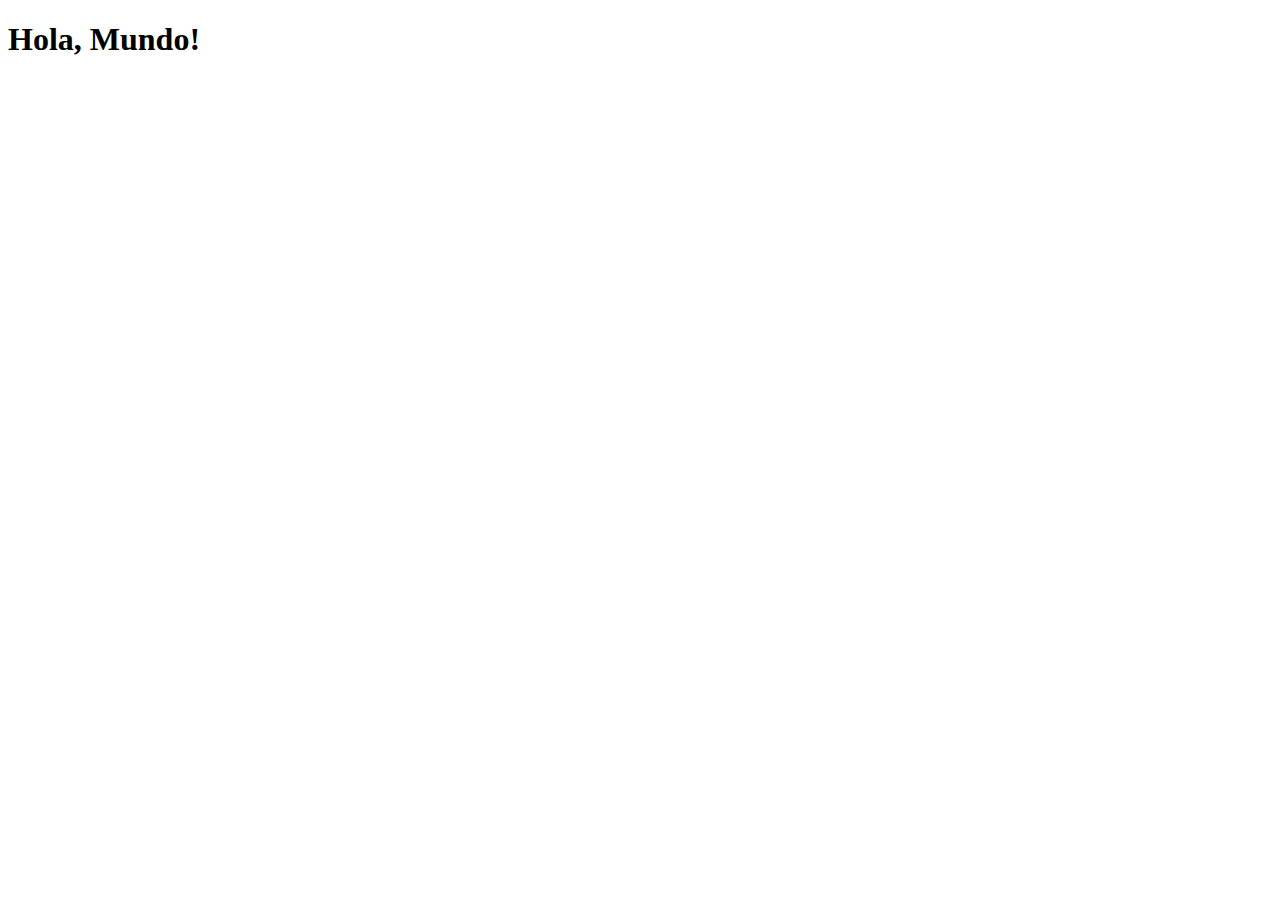
==== index.html @ b5da9712 "Experiment with google adsense" ====
<!doctype html>
<html>
  <head>
    <title>Lesly Paraguay</title>
    <script async src="//pagead2.googlesyndication.com/pagead/js/adsbygoogle.js"></script>
    <script>
       (adsbygoogle = window.adsbygoogle || []).push({
         google_ad_client: "ca-pub-7927110595823834",
         enable_page_level_ads: true
       });
    </script>
  </head>

  <body>
    <h1>Hola, Mundo!</h1>
  </body>
</html>
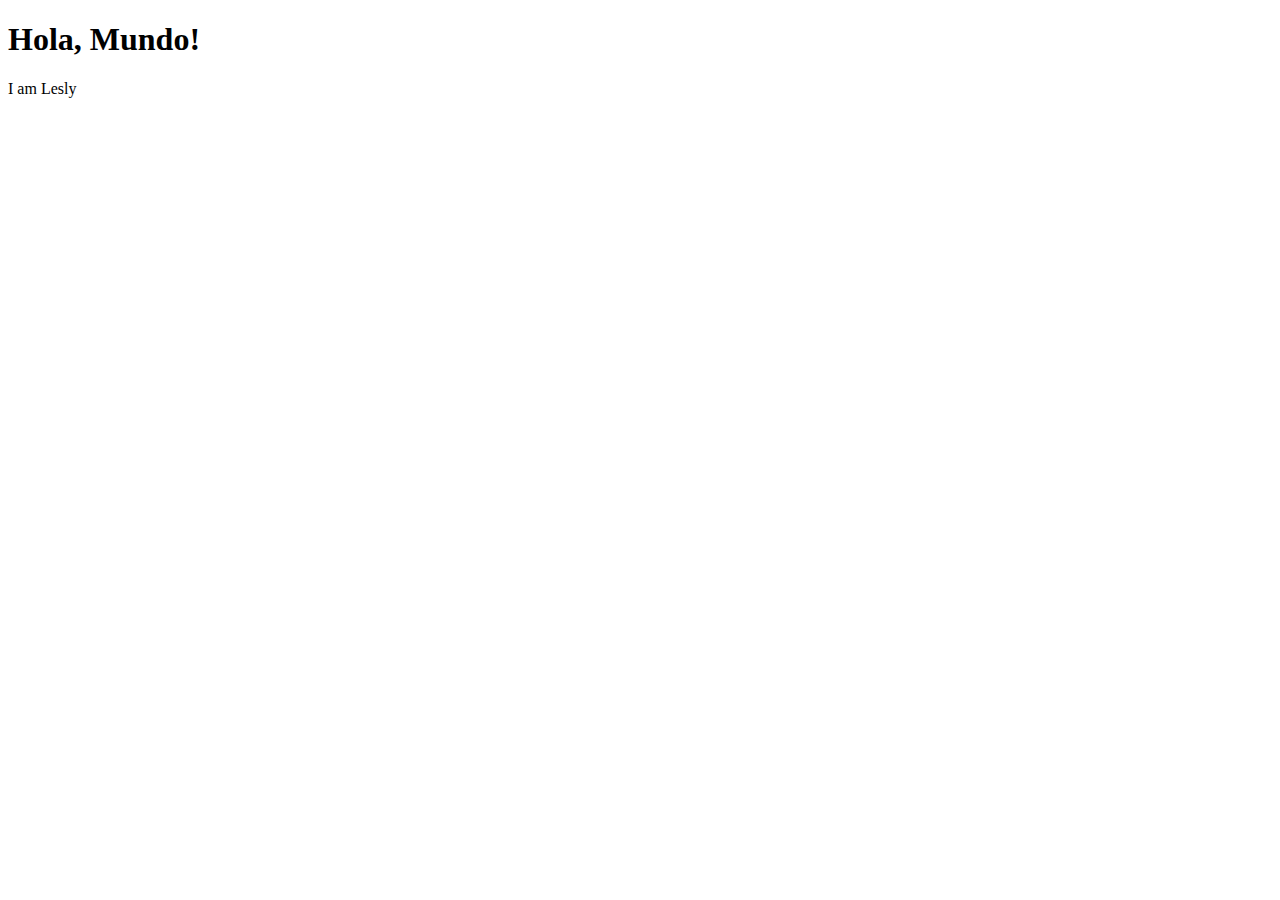
==== commit 89e51301: "Update index.html" ====
--- a/index.html
+++ b/index.html
@@ -13,5 +13,6 @@
 
   <body>
     <h1>Hola, Mundo!</h1>
+    <p> I am Lesly </p>
   </body>
 </html>
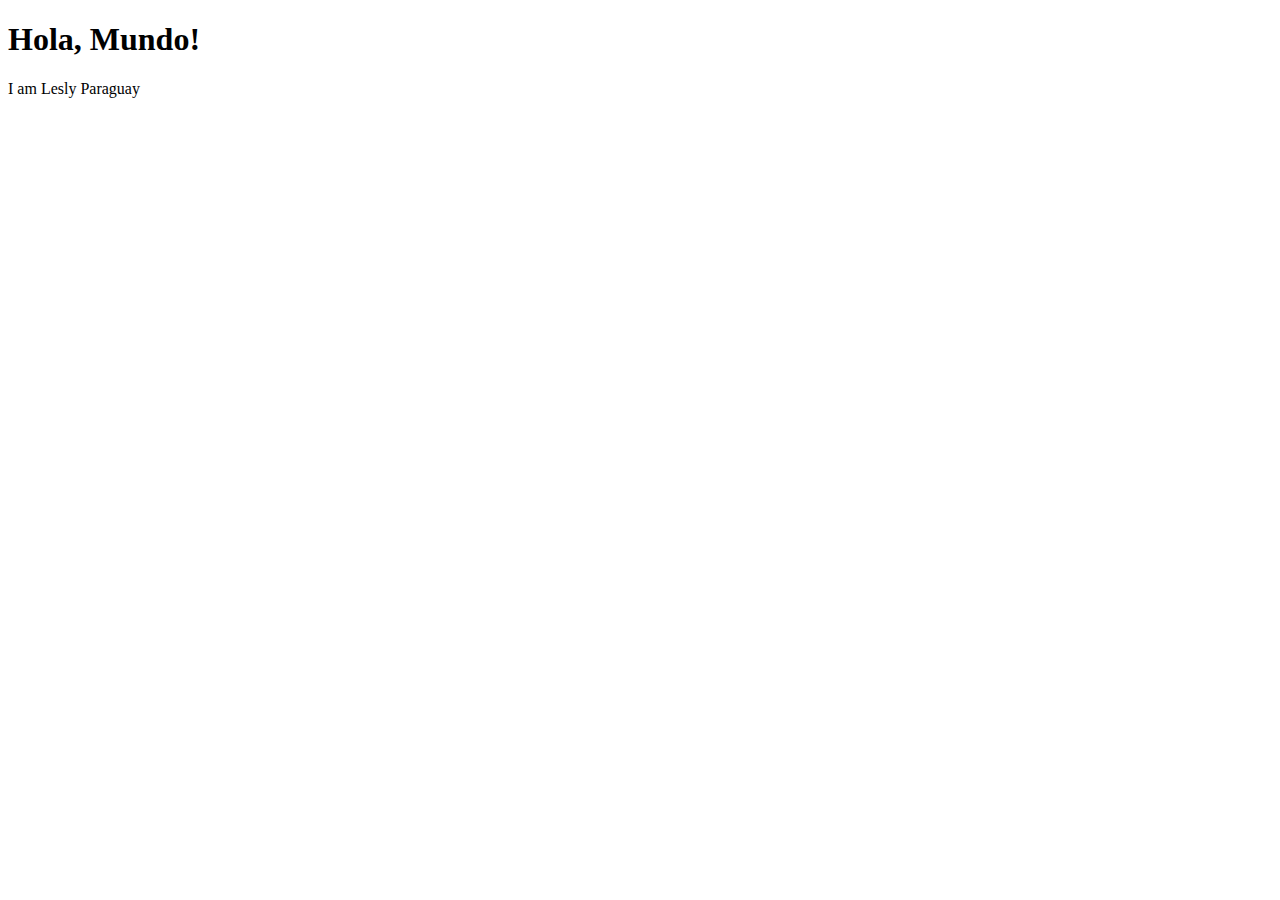
==== commit 6d144b2b: "Agrege apellidos" ====
--- a/index.html
+++ b/index.html
@@ -13,6 +13,6 @@
 
   <body>
     <h1>Hola, Mundo!</h1>
-    <p> I am Lesly </p>
+    <p> I am Lesly Paraguay </p>
   </body>
 </html>
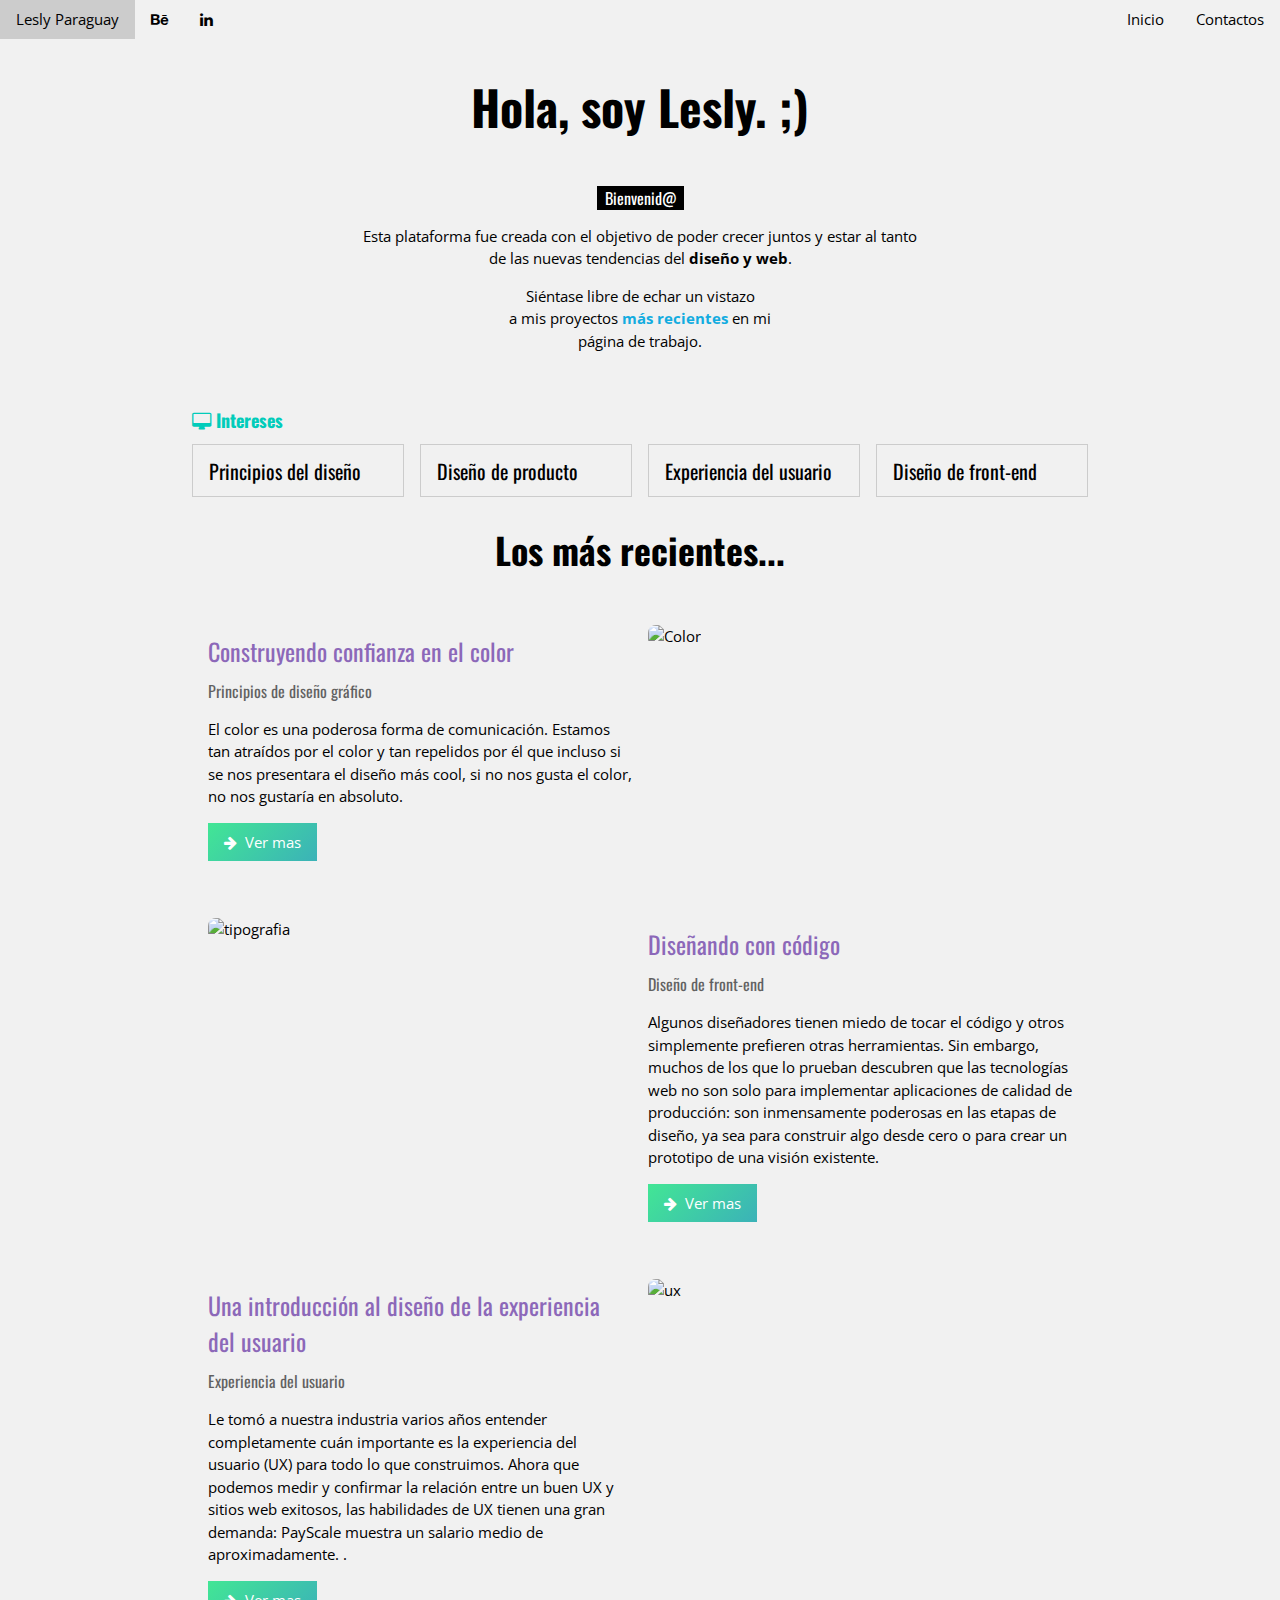
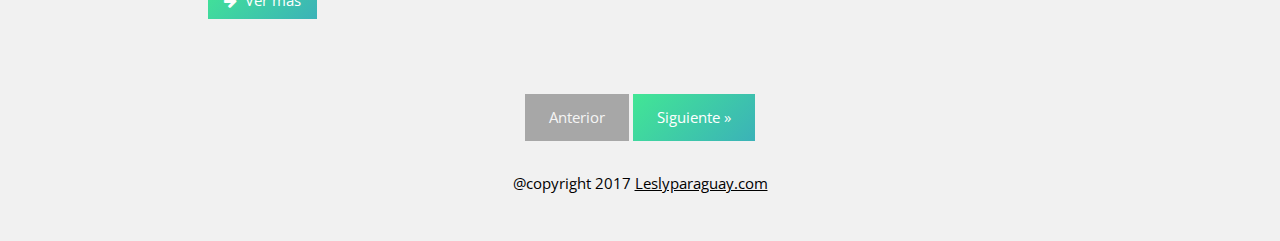
==== commit e8c046fa: "Update index.html" ====
--- a/index.html
+++ b/index.html
@@ -1,18 +1,170 @@
-<!doctype html>
+<!DOCTYPE html>
 <html>
-  <head>
-    <title>Lesly Paraguay</title>
-    <script async src="//pagead2.googlesyndication.com/pagead/js/adsbygoogle.js"></script>
+<head>
+  <title>Lesly Paraguay</title>
+  <meta charset="UTF-8">
+  <meta name="viewport" content="width=device-width, initial-scale=1">
+  <link rel="stylesheet" href="https://www.w3schools.com/w3css/4/w3.css">
+  <link rel="stylesheet" href="https://fonts.googleapis.com/css?family=Oswald">
+  <link rel="stylesheet" href="https://fonts.googleapis.com/css?family=Open Sans">
+  <link rel="stylesheet" href="https://cdnjs.cloudflare.com/ajax/libs/font-awesome/4.7.0/css/font-awesome.min.css">
+  <link rel="stylesheet" type="text/css" href="css/style.css">
+<style>
+h1,h2,h3,h4,h5,h6 {font-family: "Oswald"}
+body {font-family: "Open Sans"}
+</style>
+<script async src="//pagead2.googlesyndication.com/pagead/js/adsbygoogle.js"></script>
     <script>
        (adsbygoogle = window.adsbygoogle || []).push({
          google_ad_client: "ca-pub-7927110595823834",
          enable_page_level_ads: true
        });
     </script>
-  </head>
 
-  <body>
-    <h1>Hola, Mundo!</h1>
-    <p> I am Lesly Paraguay </p>
-  </body>
+</head>
+<body class="w3-light-grey">
+
+<!-- Navigation bar with social media icons -->
+<div class="w3-bar w3-write w3-hide-small">
+
+  <a href="index.html" class="w3-bar-item w3-button"> Lesly Paraguay</a>
+  <a href="https://www.behance.net/LeslyParaguay" target="_blank" class="w3-bar-item w3-button"><i class="fa fa-behance"></i></a>
+  <a href="https://www.linkedin.com/in/lesly-paraguay/" target="_blank" class="w3-bar-item w3-button"><i class="fa fa-linkedin"></i></a>
+  
+  <!-- Float links to the right. Hide them on small screens -->
+    <div class="w3-right w3-hide-small">
+      <a href="index.html" class="w3-bar-item w3-button">Inicio</a>
+      <a href="contact.html" class="w3-bar-item w3-button">Contactos</a>
+    </div>
+</div>
+  
+<!-- w3-content defines a container for fixed size centered content, 
+and is wrapped around the whole page content, except for the footer in this example -->
+<div class="w3-content" style="max-width:960px;">
+ 
+  <!-- Header -->
+  <header class="w3-container w3-center w3-padding-40">
+    <br>
+    <h1 class="w3-xxxlarge"><b>Hola, soy Lesly. ;)</b></h1><br>
+    <h6><span class="w3-tag">Bienvenid@</span></h6>
+    <p>Esta plataforma fue creada con el objetivo de poder crecer juntos y estar al tanto <br> de las nuevas tendencias del <b>diseño y web</b>.</p>
+    <p>Siéntase libre de echar un vistazo <br> a mis proyectos <b><span style="color: #13ace0">más recientes</span></b> en mi <br> página de trabajo.</p>
+  </header>
+  
+  <!-- Grid -->
+  <div class="w3-row w3-padding ">
+    <!-- Grid -->
+  <!-- Project Section -->
+  <header class="w3-container" style="padding-top:22px">
+    <h5><b style="color: #02ccba;"><i class="fa fa-desktop"></i> Intereses</b></h5>
+  </header>
+
+  <div class="w3-row-padding w3-margin-bottom">
+    <div class="w3-quarter">
+      <div class="w3-container w3-border w3-hover-shadow w3-padding-15">
+        <div class="w3-clear"></div>
+        <a href="content.html" style="text-decoration: none;"><h4>Principios del diseño</h4></a>
+      </div>
+    </div>
+  
+    <div class="w3-quarter">
+      <div class="w3-container w3-border w3-hover-shadow w3-padding-15">
+        <div class="w3-clear"></div>
+        <a href="d-producto.html" style="text-decoration: none;"><h4>Diseño de producto</h4></a>
+      </div>
+    </div>
+    <div class="w3-quarter">
+      <div class="w3-container w3-border w3-hover-shadow w3-padding-15">
+        <div class="w3-clear"></div>
+        <a href="ux.html" style="text-decoration: none;"><h4>Experiencia del usuario</h4></a>
+      </div>
+    </div>
+  
+    <div class="w3-quarter">
+      <div class="w3-container w3-border w3-hover-shadow w3-padding-15">
+        <div class="w3-clear"></div>
+        <a href="front-end.html" style="text-decoration: none;"><h4>Diseño de front-end</h4></a>
+      </div>
+    </div>
+  </div>
+
+  <div class="w3-panel w3-center">
+    <h1><b>Los más recientes...</b></h1>
+  </div>
+
+  <!-- Promo Section - "We know design" -->
+  <div class="w3-container w3-light-grey" style="padding:20px 16px">
+    <div class="w3-row-padding">
+      <div class="w3-col m6">
+        <h3><span style="color: #8c68b9;">Construyendo confianza en el color</span></h3>
+        <h6 class="w3-opacity">Principios de diseño gráfico</h6>
+        <p>El color es una poderosa forma de comunicación. Estamos tan atraídos por el color y tan repelidos por él que incluso si se nos presentara el diseño más cool, si no nos gusta el color, no nos gustaría en absoluto.</p>
+        <p><a href="content.html" class="w3-button w3-black" style="background:linear-gradient(135deg, #42e695 0%,#3bb2b8 100%);"><i class="fa fa-arrow-right"> </i> Ver mas</a></p>
+      </div>
+      <div class="w3-col m6">
+        <img class="w3-image w3-round-large" src="images/color-002.png" alt="Color" width="700" height="394">
+      </div>
+    </div>
+  </div>
+
+  <div class="w3-container w3-light-grey" style="padding:20px 16px">
+    <div class="w3-row-padding">
+      <div class="w3-col m6">
+        <img class="w3-image w3-round-large" src="images/front-end.png" alt="tipografia" width="700" height="394">
+      </div>
+      <div class="w3-col m6">
+        <h3><span style="color: #8c68b9;">Diseñando con código</span></h3>
+        <h6 class="w3-opacity">Diseño de front-end</h6>
+        <p>Algunos diseñadores tienen miedo de tocar el código y otros simplemente prefieren otras herramientas. Sin embargo, muchos de los que lo prueban descubren que las tecnologías web no son solo para implementar aplicaciones de calidad de producción: son inmensamente poderosas en las etapas de diseño, ya sea para construir algo desde cero o para crear un prototipo de una visión existente.</p>
+        <p><a href="front-end.html" class="w3-button w3-black" style="background:linear-gradient(135deg, #42e695 0%,#3bb2b8 100%);"><i class="fa fa-arrow-right"> </i> Ver mas</a></p>
+      </div>
+    </div>
+  </div>
+
+  <div class="w3-container w3-light-grey" style="padding:20px 16px">
+    <div class="w3-row-padding">
+      <div class="w3-col m6">
+        <h3><span style="color: #8c68b9;">Una introducción al diseño de la experiencia del usuario</span></h3>
+        <h6 class="w3-opacity">Experiencia del usuario</h6>
+        <p>Le tomó a nuestra industria varios años entender completamente cuán importante es la experiencia del usuario (UX) para todo lo que construimos. Ahora que podemos medir y confirmar la relación entre un buen UX y sitios web exitosos, las habilidades de UX tienen una gran demanda: PayScale muestra un salario medio de aproximadamente. .</p>
+        <p><a href="ux.html" class="w3-button w3-black" style="background:linear-gradient(135deg, #42e695 0%,#3bb2b8 100%);"><i class="fa fa-arrow-right"> </i> Ver mas</a></p>
+      </div>
+      <div class="w3-col m6">
+        <img class="w3-image w3-round-large" src="images/ux.png" alt="ux" width="700" height="394">
+      </div>
+    </div>
+  </div>
+
+<!-- END w3-content -->
+</div>
+
+<!-- Footer -->
+<footer class="w3-container w3-padding-32 w3-light-grey w3-center">
+
+  <button class="w3-button w3-black w3-disabled w3-padding-large w3-margin-bottom">Anterior</button>
+  <a href="content.html"><button class="w3-button w3-black w3-padding-large w3-margin-bottom" style="background:linear-gradient(135deg, #42e695 0%,#3bb2b8 100%);">Siguiente »</button></a>
+
+  <p>@copyright 2017 <a href="https://www.behance.net/LeslyParaguay" title="W3.CSS" target="_blank" class="w3-hover-text-green">Leslyparaguay.com</a></p>
+</footer>
+
+<script>
+// Toggle between hiding and showing blog replies/comments
+document.getElementById("myBtn").click();
+function myFunction(id) {
+    var x = document.getElementById(id);
+    if (x.className.indexOf("w3-show") == -1) {
+        x.className += " w3-show";
+    } else { 
+        x.className = x.className.replace(" w3-show", "");
+    }
+}
+
+function likeFunction(x) {
+    x.style.fontWeight = "bold";
+    x.innerHTML = "✓ Liked";
+}
+</script>
+
+</body>
 </html>
+
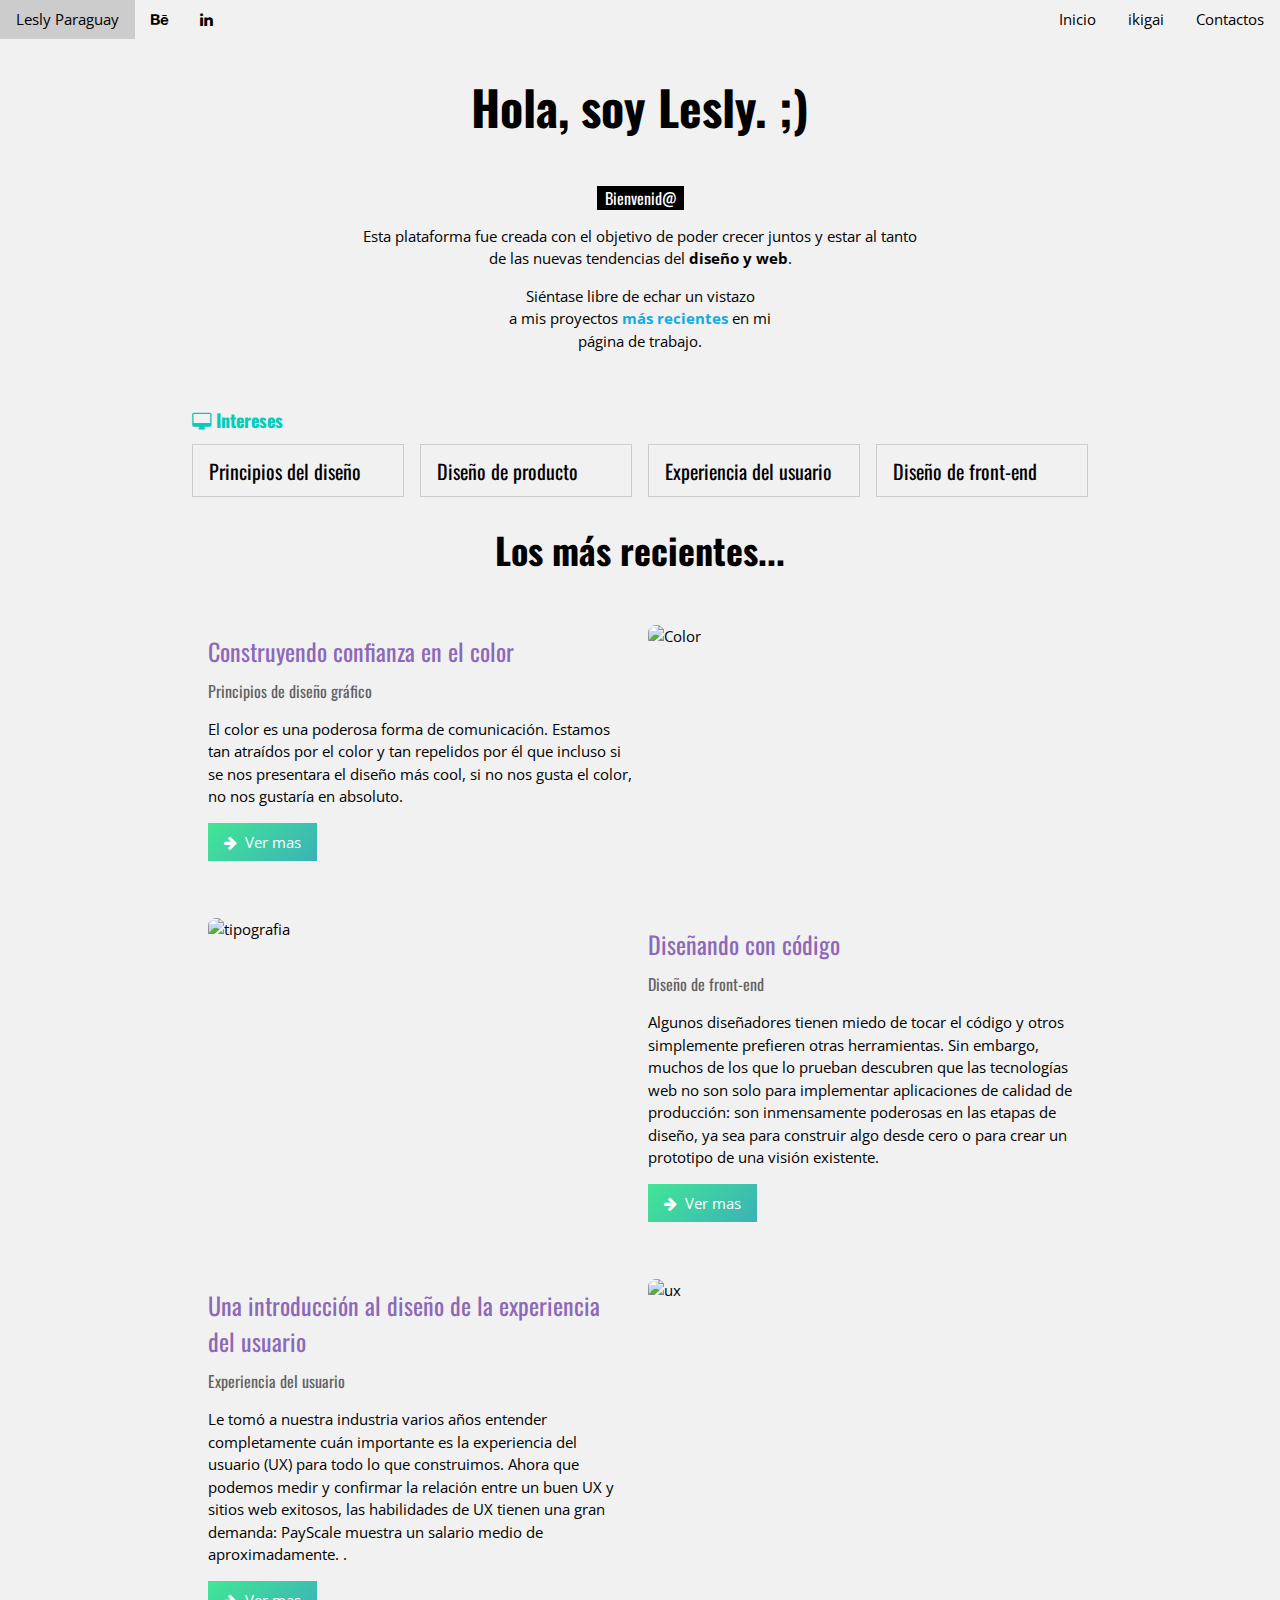
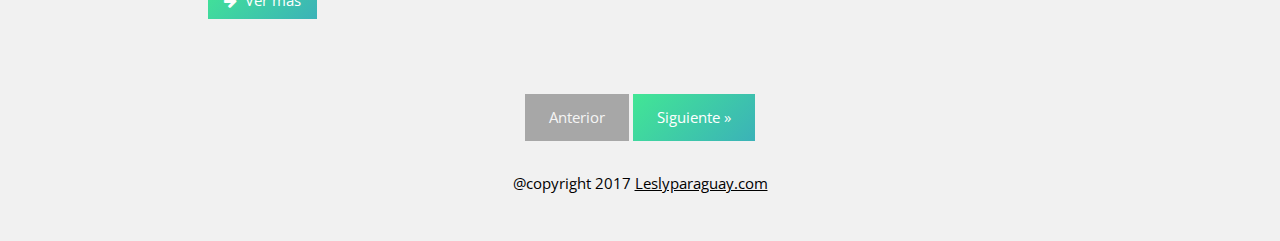
==== commit 952f1a54: "Update index.html" ====
--- a/index.html
+++ b/index.html
@@ -1,5 +1,5 @@
 <!DOCTYPE html>
-<html>
+<html lang="en">
 <head>
   <title>Lesly Paraguay</title>
   <meta charset="UTF-8">
@@ -9,6 +9,7 @@
   <link rel="stylesheet" href="https://fonts.googleapis.com/css?family=Open Sans">
   <link rel="stylesheet" href="https://cdnjs.cloudflare.com/ajax/libs/font-awesome/4.7.0/css/font-awesome.min.css">
   <link rel="stylesheet" type="text/css" href="css/style.css">
+  <link rel=icon href=favicon.jpg  type="image/jpg">
 <style>
 h1,h2,h3,h4,h5,h6 {font-family: "Oswald"}
 body {font-family: "Open Sans"}
@@ -34,6 +35,7 @@
   <!-- Float links to the right. Hide them on small screens -->
     <div class="w3-right w3-hide-small">
       <a href="index.html" class="w3-bar-item w3-button">Inicio</a>
+      <a href="ikigai.html" class="w3-bar-item w3-button">ikigai</a>
       <a href="contact.html" class="w3-bar-item w3-button">Contactos</a>
     </div>
 </div>
@@ -102,7 +104,7 @@
         <p><a href="content.html" class="w3-button w3-black" style="background:linear-gradient(135deg, #42e695 0%,#3bb2b8 100%);"><i class="fa fa-arrow-right"> </i> Ver mas</a></p>
       </div>
       <div class="w3-col m6">
-        <img class="w3-image w3-round-large" src="images/color-002.png" alt="Color" width="700" height="394">
+        <img class="w3-image w3-round-large" src="http://leslywebd.esy.es/images/color-002.png" alt="Color" width="700" height="394">
       </div>
     </div>
   </div>
@@ -110,7 +112,7 @@
   <div class="w3-container w3-light-grey" style="padding:20px 16px">
     <div class="w3-row-padding">
       <div class="w3-col m6">
-        <img class="w3-image w3-round-large" src="images/front-end.png" alt="tipografia" width="700" height="394">
+        <img class="w3-image w3-round-large" src="http://leslywebd.esy.es/images/front-end.png" alt="tipografia" width="700" height="394">
       </div>
       <div class="w3-col m6">
         <h3><span style="color: #8c68b9;">Diseñando con código</span></h3>
@@ -130,7 +132,7 @@
         <p><a href="ux.html" class="w3-button w3-black" style="background:linear-gradient(135deg, #42e695 0%,#3bb2b8 100%);"><i class="fa fa-arrow-right"> </i> Ver mas</a></p>
       </div>
       <div class="w3-col m6">
-        <img class="w3-image w3-round-large" src="images/ux.png" alt="ux" width="700" height="394">
+        <img class="w3-image w3-round-large" src="http://leslywebd.esy.es/images/ux.png" alt="ux" width="700" height="394">
       </div>
     </div>
   </div>
